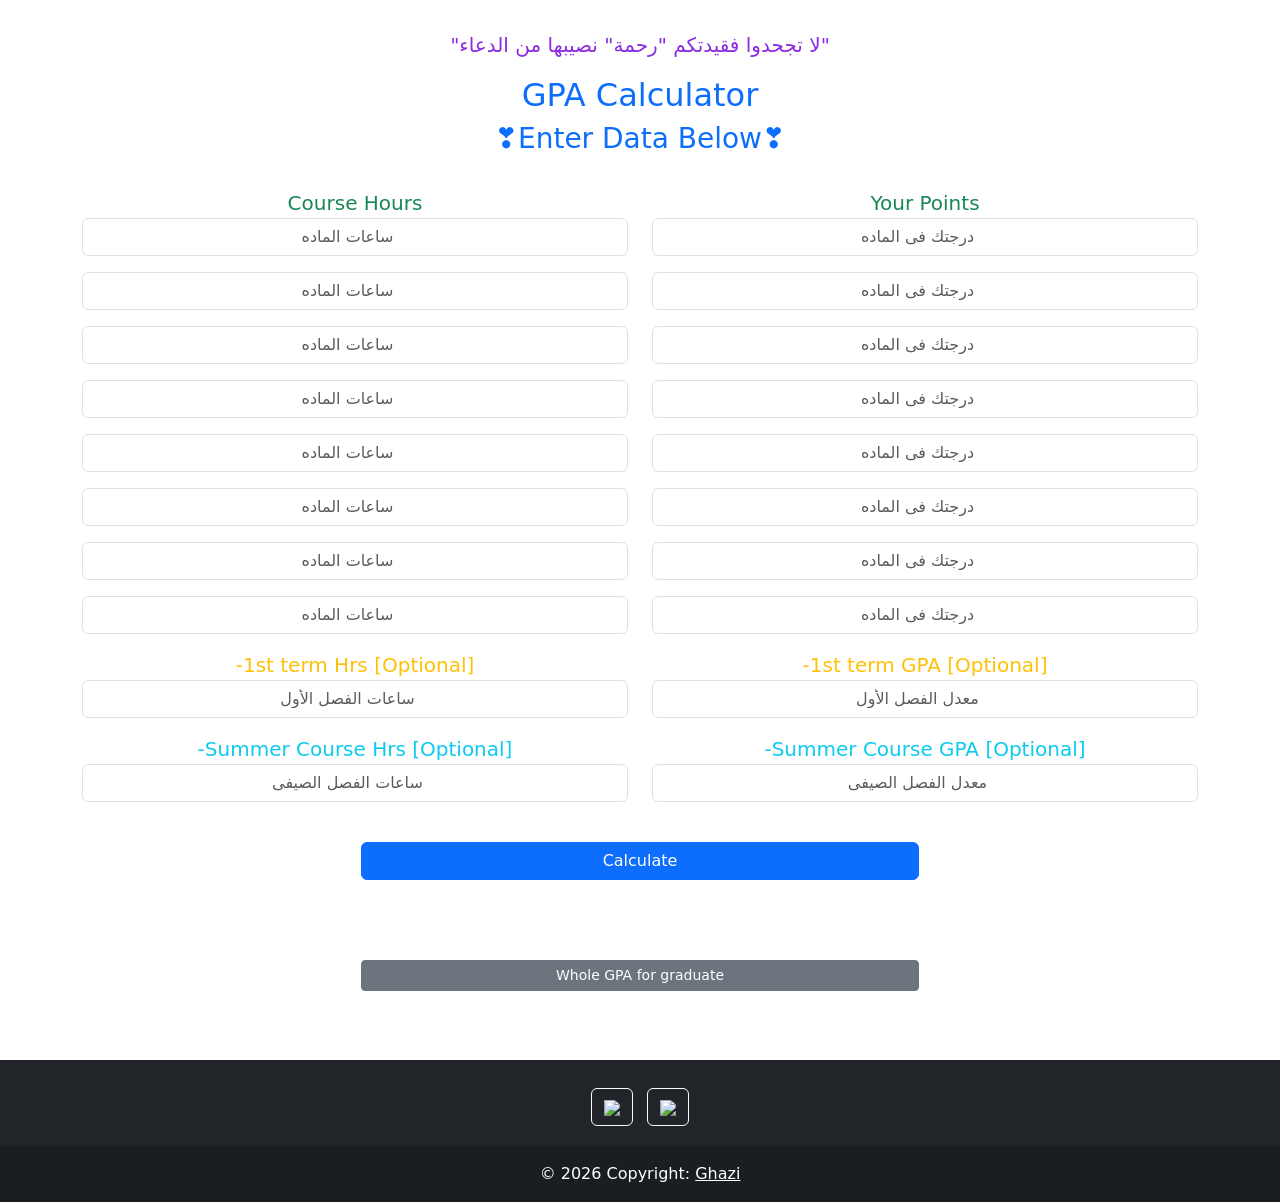
==== index.html @ bf367fc4 "b" ====
<!DOCTYPE html>
<html lang="en">

<head>
    <meta name="viewport" content="width=device-width,initial-scale=1,maximum-scale=1,user-scalable=no">
    <meta http-equiv="X-UA-Compatible" content="IE=edge,chrome=1">
    <meta name="HandheldFriendly" content="true">
    <meta charset="UTF-8">
    <meta http-equiv="X-UA-Compatible" content="IE=edge">
    <meta name="viewport" content="width=device-width, initial-scale=1.0">
    <title>GPA Calculator</title>
    <link href="https://cdn.jsdelivr.net/npm/bootstrap@5.0.2/dist/css/bootstrap.min.css" rel="stylesheet" integrity="sha384-EVSTQN3/azprG1Anm3QDgpJLIm9Nao0Yz1ztcQTwFspd3yD65VohhpuuCOmLASjC" crossorigin="anonymous">
    <script src="https://cdn.jsdelivr.net/npm/bootstrap@5.0.2/dist/js/bootstrap.bundle.min.js" integrity="sha384-MrcW6ZMFYlzcLA8Nl+NtUVF0sA7MsXsP1UyJoMp4YLEuNSfAP+JcXn/tWtIaxVXM" crossorigin="anonymous"></script>

    <script src="//cdn.jsdelivr.net/npm/sweetalert2@11"></script>
<script src="./Scripts/singleYear.js"></script>
 

</head>

<body oncontextmenu="return false;">
    <div style="background-image: url('https://mdbootstrap.com/img/Photos/Others/images/76.jpg');
background-size: cover;
height: 1060px">
        <header class="text-center mb-3 fs-5" style="padding-top:30px;color: blueviolet;">"لا تجحدوا فقيدتكم "رحمة" نصيبها من الدعاء"</header>
        <div>
            <div class="text-center">
                <h2 class="text-primary">GPA Calculator</h2>
                <h3 class="text-primary">❣️Enter Data Below❣️</h3>
                <br>
                <datalist id="Coursesss">

                    <option label="الترم الأول">مقررات المستوى الأول</option>
                    <option value="6" >اساسيات التمريض (١)</option>
                    <option value="3">التشريح (١)</option>
                    <option value="2">الفسيولوجى (١)</option>
                    <option value="3">تغذية وكيمياء حيوية</option>
                    <option value="2">علم اجتماع</option>
                    <option value="2">حقوق الإنسان والمواطنه</option>
                    <option value="2">لغة إنجليزية</option>

                    <option  label="الترم الثانى">مقررات المستوى الأول</option>
                    <option value="7">اساسيات التمريض (٢)</option>
                    <option value="2">التشريح (٢)</option>
                    <option value="2">الفسيولوجى (٢)</option>
                    <option value="2">بكتريولوجى</option>
                    <option value="2">طفيليات</option>

                    <option  label="الترم الأول">مقررات المستوى الثانى</option>
                    <option value="7">تمريض باطنى جراحى (١)</option>
                    <option value="4">التقييم الصحى</option>
                    <option value="3">باثو فسيولوجى</option>
                    <option value="2">عقاقير</option>
                    <option value="2">علم نفس</option>

                    <option  label="الترم الثانى">مقررات المستوى الثانى</option>
                    <option value="7">تمريض باطنى جراحى (٢)</option>
                    <option value="2">المعلوماتية فى التمريض</option>
                    <option value="2">ادوية تطبيقية</option>
                    <option value="2">استراتيجية التعليم والتثقيف الصحى</option>
                    <option value="2">التواصل والعلاقات الإنسانية</option>
                    <option value="2">النواحى القانونية والأخلاقية فى التمريض</option>

                    <option>مقررات المستوى الثالث</option>
                    <option value="7">تمريض الطوارئ</option>
                    <option value="7">تمريض الأطفال</option>
                    <option value="7">تمريض صحة المرأة والتوليد</option>
                    <option value="2">النمو والتطور فى المراحل</option>
                    <option value="2">تغذية تطبيقية</option>
                    <option value="2">البحث فى التمريض</option>
                    <option value="2">مبادئ الإحصاء</option>
                    <option value="3">وبائيات</option>

                    <option >مقررات المستوى الرابع</option>
                    <option value="7">تمريض صحة المجتمع</option>
                    <option value="7">تمريض الصحة النفسية والعقلية</option>
                    <option value="4">إدارة تمريض</option>
                    <option value="2">مهارات تطوير العاملين</option>
                    <option value="2">الممارسة القائمة على الدليل</option>
                    <option value="7">تمريض حالات حرجة</option>
                    <option value="2">مشروع التخرج</option>

                    <option >مقررات اختياريه للكليه</option>
                    <option value="2">مبادئ التأهيل</option>
                    <option value="2">علم الوراثة</option>
                    <option value="2">تخطيط وتنسيق المستشفيات</option>
                    <option value="2">نمط الحياة الصحى والأمراض المزمنة</option>
                    <option value="2">ضغوط نفسية</option>
                    
                    <option >مقررات اختياريه للجامعة</option>
                    <option value="2">مهارات التواصل</option>
                    <option value="2">حاسب آلى</option>
                    <option value="2">نشأة العلوم الطبية</option>
                    <option value="2">ثقافة رياضية</option>
                    <option value="2">دراسة جدوى</option>
                    <option value="2">اخلاقيات ومهارات البحث العلمى</option>
                    <option value="2">لغة عربية</option>
                  </datalist>

                <datalist id="hourssss">
                    <option value="20" label="ساعات المستوى الثانى الترم الأول"></option>
                </datalist>
                <div class="container">
                    <div class="row">
                        <div class="col">
                            <label class="text-success text-center text-md-start lh-base fs-5">Course Hours</label>
                            <input list="Coursesss" class="form-control mb-3 text-center" autocomplete='off' id="course1" placeholder="ساعات الماده" type="number" min="1" max="20" oninput="(!validity.rangeOverflow||(value=20)) && (!validity.rangeUnderflow||(value=1)) &&
                            (!validity.stepMismatch||(value=parseInt(this.value)));">

                            <input list="Coursesss" class="form-control mb-3 text-center" autocomplete='off' id="course2" placeholder="ساعات الماده" type="number" min="1" max="20" oninput="(!validity.rangeOverflow||(value=20)) && (!validity.rangeUnderflow||(value=1)) &&
                            (!validity.stepMismatch||(value=parseInt(this.value)));">
                            <input list="Coursesss" class="form-control mb-3 text-center" autocomplete='off' id="course3" placeholder="ساعات الماده" type="number" min="1" max="20" oninput="(!validity.rangeOverflow||(value=20)) && (!validity.rangeUnderflow||(value=1)) &&
                            (!validity.stepMismatch||(value=parseInt(this.value)));">
                            <input list="Coursesss" class="form-control mb-3 text-center" autocomplete='off' id="course4" placeholder="ساعات الماده" type="number" min="1" max="20" oninput="(!validity.rangeOverflow||(value=20)) && (!validity.rangeUnderflow||(value=1)) &&
                            (!validity.stepMismatch||(value=parseInt(this.value)));">
                            <input list="Coursesss" class="form-control mb-3 text-center" autocomplete='off' id="course5" placeholder="ساعات الماده" type="number" min="1" max="20" oninput="(!validity.rangeOverflow||(value=20)) && (!validity.rangeUnderflow||(value=1)) &&
                            (!validity.stepMismatch||(value=parseInt(this.value)));">
                            <input list="Coursesss" class="form-control mb-3 text-center" autocomplete='off' id="course6" placeholder="ساعات الماده" type="number" min="1" max="20" oninput="(!validity.rangeOverflow||(value=20)) && (!validity.rangeUnderflow||(value=1)) &&
                            (!validity.stepMismatch||(value=parseInt(this.value)));">
                            <input list="Coursesss" class="form-control mb-3 text-center" autocomplete='off' id="course7" placeholder="ساعات الماده" type="number" min="1" max="20" oninput="(!validity.rangeOverflow||(value=20)) && (!validity.rangeUnderflow||(value=1)) &&
                            (!validity.stepMismatch||(value=parseInt(this.value)));">
                            <input list="Coursesss" class="form-control mb-3 text-center" autocomplete='off' id="course8" placeholder="ساعات الماده" type="number" min="1" max="20" oninput="(!validity.rangeOverflow||(value=20)) && (!validity.rangeUnderflow||(value=1)) &&
                            (!validity.stepMismatch||(value=parseInt(this.value)));">

                        </div>
                        <div class="col">
                            <label class="text-success text-center text-md-start lh-base fs-5">Your Points</label>
                            <input class="form-control mb-3 text-center" autocomplete='off' id="Points1" placeholder="درجتك فى الماده" type="number" min="1" max="100" oninput="(!validity.rangeOverflow||(value=100)) && (!validity.rangeUnderflow||(value=1)) &&
                            (!validity.stepMismatch||(value=parseInt(this.value)));">
                            <input class="form-control mb-3 text-center" autocomplete='off' id="Points2" placeholder="درجتك فى الماده" type="number" min="1" max="100" oninput="(!validity.rangeOverflow||(value=100)) && (!validity.rangeUnderflow||(value=1)) &&
                            (!validity.stepMismatch||(value=parseInt(this.value)));">
                            <input class="form-control mb-3 text-center" autocomplete='off' id="Points3" placeholder="درجتك فى الماده" type="number" min="1" max="100" oninput="(!validity.rangeOverflow||(value=100)) && (!validity.rangeUnderflow||(value=1)) &&
                            (!validity.stepMismatch||(value=parseInt(this.value)));">
                            <input class="form-control mb-3 text-center" autocomplete='off' id="Points4" placeholder="درجتك فى الماده" type="number" min="1" max="100" oninput="(!validity.rangeOverflow||(value=100)) && (!validity.rangeUnderflow||(value=1)) &&
                            (!validity.stepMismatch||(value=parseInt(this.value)));">
                            <input class="form-control mb-3 text-center" autocomplete='off' id="Points5" placeholder="درجتك فى الماده" type="number" min="1" max="100" oninput="(!validity.rangeOverflow||(value=100)) && (!validity.rangeUnderflow||(value=1)) &&
                            (!validity.stepMismatch||(value=parseInt(this.value)));">
                            <input class="form-control mb-3 text-center" autocomplete='off' id="Points6" placeholder="درجتك فى الماده" type="number" min="1" max="100" oninput="(!validity.rangeOverflow||(value=100)) && (!validity.rangeUnderflow||(value=1)) &&
                            (!validity.stepMismatch||(value=parseInt(this.value)));">
                            <input class="form-control mb-3 text-center" autocomplete='off' id="Points7" placeholder="درجتك فى الماده" type="number" min="1" max="100" oninput="(!validity.rangeOverflow||(value=100)) && (!validity.rangeUnderflow||(value=1)) &&
                            (!validity.stepMismatch||(value=parseInt(this.value)));">
                            <input class="form-control mb-3 text-center" autocomplete='off' id="Points8" placeholder="درجتك فى الماده" type="number" min="1" max="100" oninput="(!validity.rangeOverflow||(value=100)) && (!validity.rangeUnderflow||(value=1)) &&
                            (!validity.stepMismatch||(value=parseInt(this.value)));">
                        </div>

                        <div class="container">
                            <div class="row">
                                <div class="col">
                                    <label class="text-warning text-center text-md-start 1h-base fs-5">-1st term Hrs [Optional]</label>

                                    <input list="hourssss" class="form-control mb-3 text-center" autocomplete='off' id="firstHours" placeholder="ساعات الفصل الأول" type="number" min="1" max="50" oninput="(!validity.rangeOverflow||(value=50)) && (!validity.rangeUnderflow||(value=1)) &&
    (!validity.stepMismatch||(value=parseInt(this.value)));">
                                    <label class="text-info text-center text-md-start lh-bas fs-5 ">-Summer Course Hrs [Optional]</label>

                                    <input class="form-control mb-3 text-center" autocomplete='off' id="summerHours" placeholder="ساعات الفصل الصيفى" type="number" min="1" max="50" oninput="(!validity.rangeOverflow||(value=50)) && (!validity.rangeUnderflow||(value=1)) &&
    (!validity.stepMismatch||(value=parseInt(this.value)));">
                                </div>

                                <div class="col">
                                    <label class="text-warning text-center text-md-start 1h-bas fs-5">-1st term GPA [Optional]</label>

                                    <input class="form-control mb-3 text-center" autocomplete='off' id="firstGpa" placeholder="معدل الفصل الأول" type="number" min="1" max="20" oninput="(!validity.rangeOverflow||(value=20)) && (!validity.rangeUnderflow||(value=1)) &&
(!validity.stepMismatch);">
                                    <label class="text-info text-center text-md-start lh-bas fs-5">-Summer Course GPA [Optional]</label>

                                    <input class="form-control mb-3 text-center" autocomplete='off' id="SummerGpa" placeholder="معدل الفصل الصيفى" type="number" min="1" max="20" oninput="(!validity.rangeOverflow||(value=20)) && (!validity.rangeUnderflow||(value=1)) &&
(!validity.stepMismatch);">
                                    <br>
                                </div>
                            </div>
                        </div>
                    </div>
                    <div class="d-grid gap-2 col-6 mx-auto">
                        <button type="submit" class="btn btn-primary" onclick="getVall();">Calculate</button>
                        <br>
                        <br>
                        <br>


                    </div>

                    <div class="d-grid gap-2 col-6 mx-auto">

                            <a href="./multipleYears.html" type="submit" class="btn btn-secondary btn-sm">Whole GPA for graduate</a>

                        <br>

                    </div>

                </div>



            </div>

        </div>

    </div>


    <footer class="bg-dark text-center text-white">
        <!-- Grid container -->
        <div class="container p-4 pb-0">
            <!-- Section: Social media -->
            <section class="mb-3">
                <!-- Facebook -->
                <a class="btn btn-outline-light btn-floating m-1" href="https://www.facebook.com/eslam.ghazi.7/" role="button"><i class="fab fa-facebook-f" ><img src="https://img.icons8.com/color/30/000000/facebook-circled--v1.png"/></i
                    
                        ></a>

                <!-- Google -->
                <a class="btn btn-outline-light btn-floating m-1" href="mailto:eslamghazi20002@gmail.com" role="button"><i class="fab fa-google"><img src="https://img.icons8.com/color-glass/30/000000/google-logo.png"/></i
                ></a>

            </section>
            <!-- Section: Social media -->
        </div>
        <!-- Grid container -->

        <!-- Copyright -->
        <div class="text-center p-3" style="background-color: rgba(0, 0, 0, 0.2);">
               ©
        <script>
          var CurrentYear = new Date().getFullYear();
          document.write(CurrentYear);
        </script>
        Copyright:
            <a class="text-white" href="https://www.facebook.com/eslam.ghazi.7/">Ghazi</a>
        </div>
        <!-- Copyright -->

    </footer>
</body>

</html>
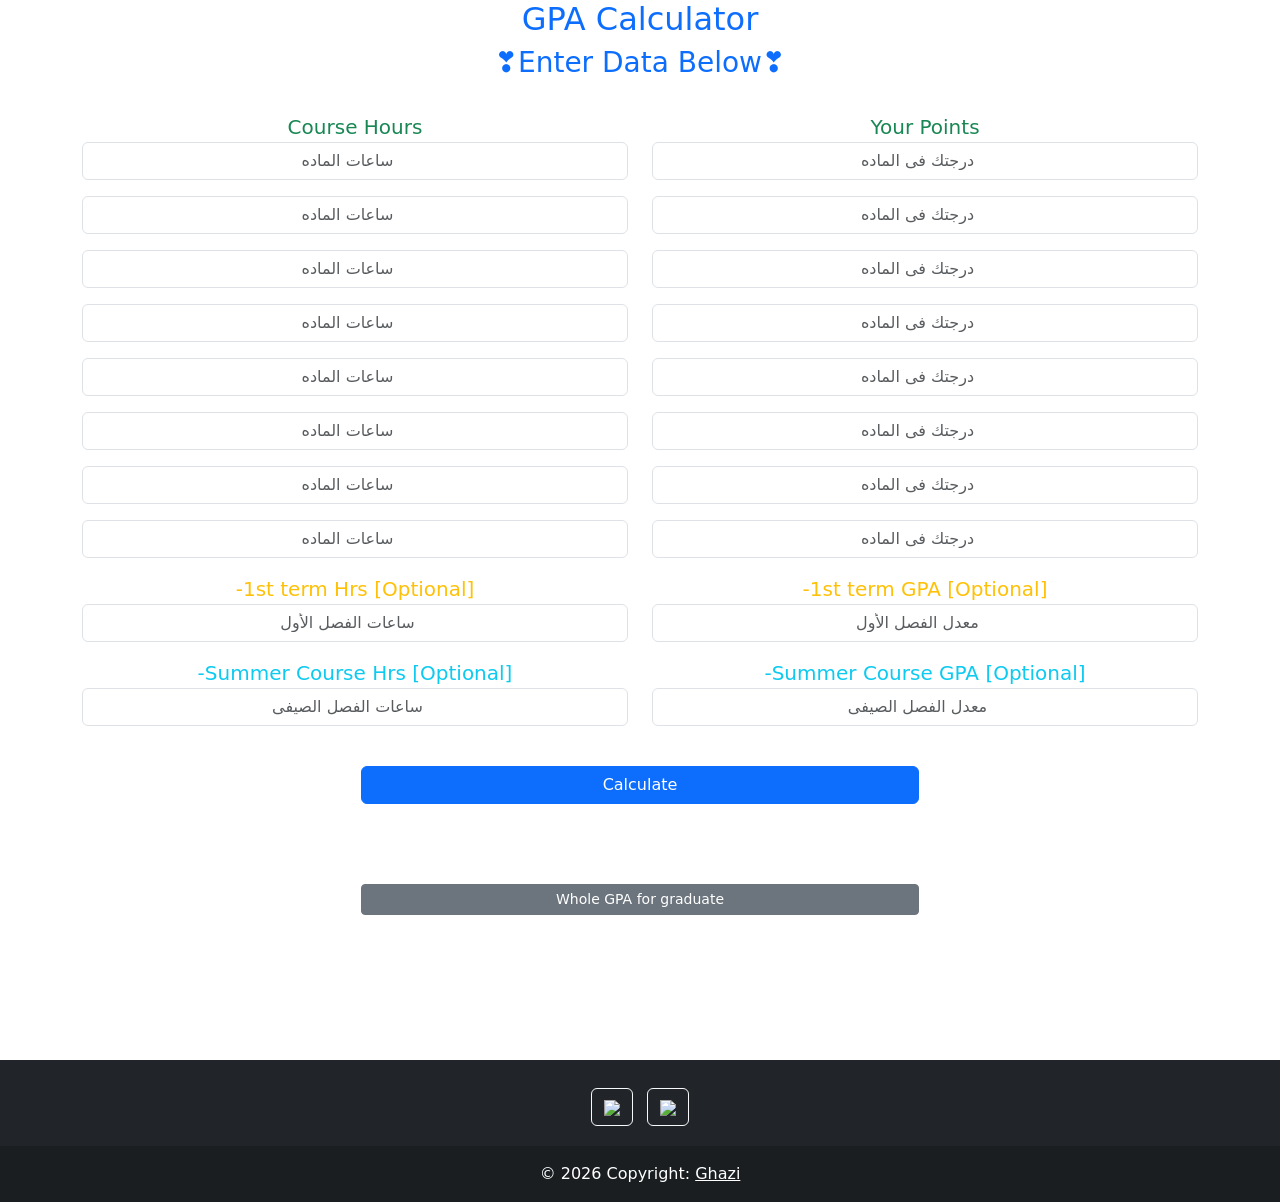
==== commit 4080fa01: "c" ====
--- a/index.html
+++ b/index.html
@@ -22,7 +22,6 @@
     <div style="background-image: url('https://mdbootstrap.com/img/Photos/Others/images/76.jpg');
 background-size: cover;
 height: 1060px">
-        <header class="text-center mb-3 fs-5" style="padding-top:30px;color: blueviolet;">"لا تجحدوا فقيدتكم "رحمة" نصيبها من الدعاء"</header>
         <div>
             <div class="text-center">
                 <h2 class="text-primary">GPA Calculator</h2>
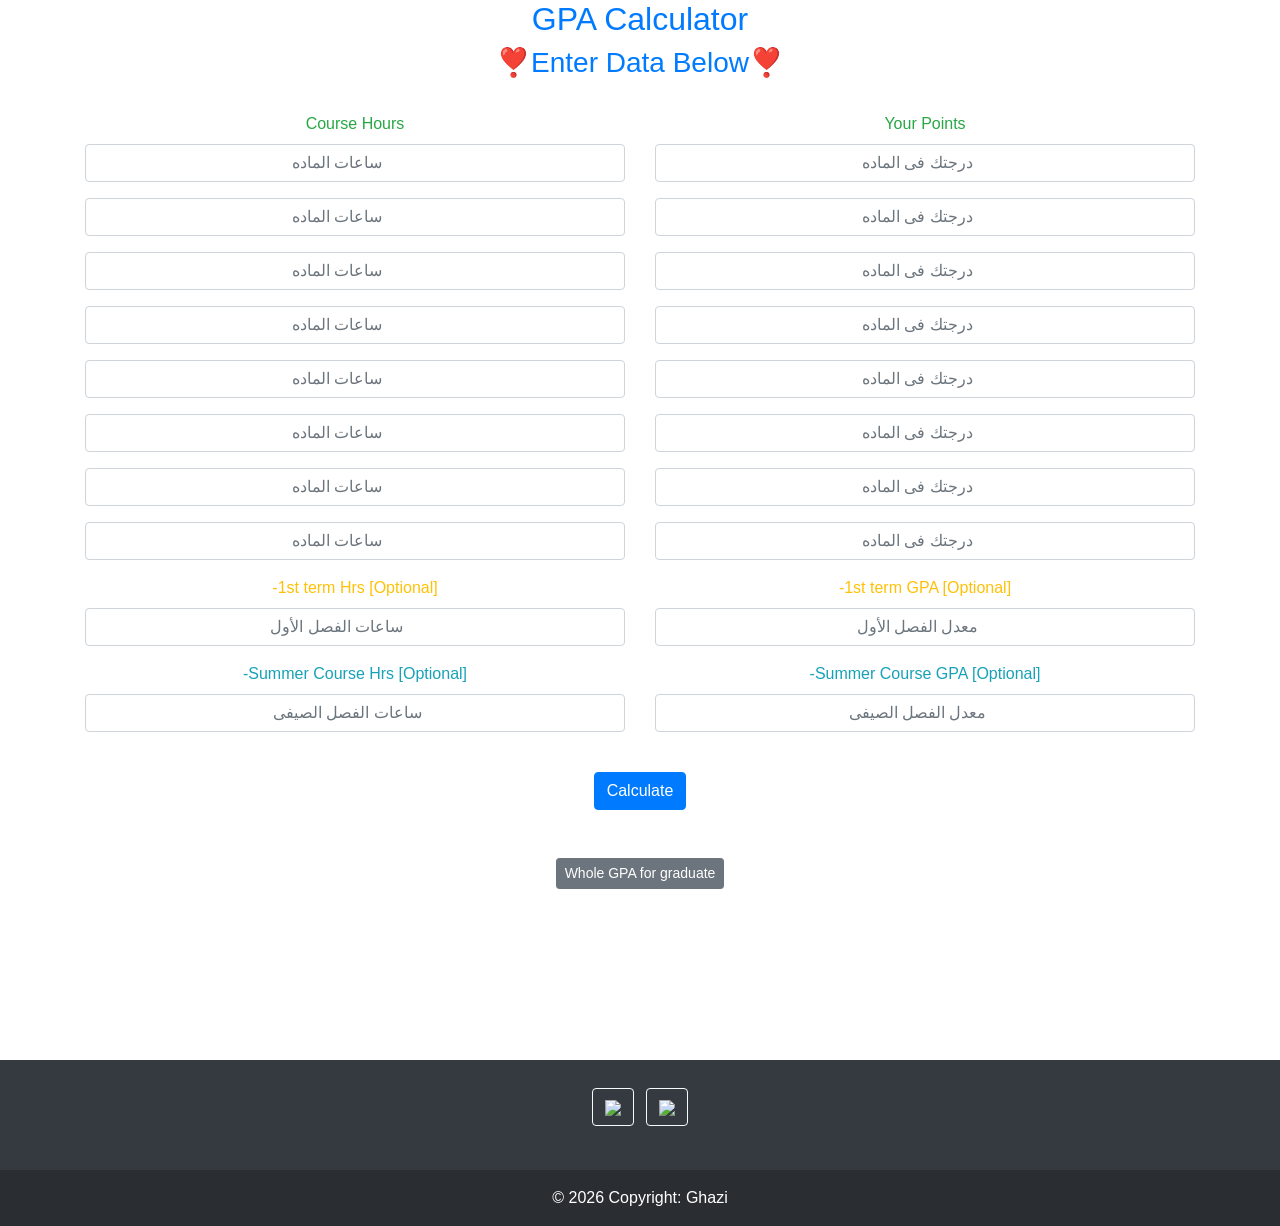
==== commit 65248b9b: ".." ====
--- a/index.html
+++ b/index.html
@@ -9,10 +9,11 @@
     <meta http-equiv="X-UA-Compatible" content="IE=edge">
     <meta name="viewport" content="width=device-width, initial-scale=1.0">
     <title>GPA Calculator</title>
-    <link href="https://cdn.jsdelivr.net/npm/bootstrap@5.0.2/dist/css/bootstrap.min.css" rel="stylesheet" integrity="sha384-EVSTQN3/azprG1Anm3QDgpJLIm9Nao0Yz1ztcQTwFspd3yD65VohhpuuCOmLASjC" crossorigin="anonymous">
-    <script src="https://cdn.jsdelivr.net/npm/bootstrap@5.0.2/dist/js/bootstrap.bundle.min.js" integrity="sha384-MrcW6ZMFYlzcLA8Nl+NtUVF0sA7MsXsP1UyJoMp4YLEuNSfAP+JcXn/tWtIaxVXM" crossorigin="anonymous"></script>
-
-    <script src="//cdn.jsdelivr.net/npm/sweetalert2@11"></script>
+    <link href="https://cdnjs.cloudflare.com/ajax/libs/bootstrap/4.6.2/css/bootstrap.min.css"  rel="stylesheet" crossorigin="anonymous">
+    <script src="https://cdnjs.cloudflare.com/ajax/libs/bootstrap/4.6.2/js/bootstrap.min.js"  crossorigin="anonymous"></script>
+    
+
+    <script src="https://cdnjs.cloudflare.com/ajax/libs/sweetalert2/11.7.12/sweetalert2.all.js" crossorigin="anonymous"></script>
 <script src="./Scripts/singleYear.js"></script>
  
 
@@ -22,6 +23,7 @@
     <div style="background-image: url('https://mdbootstrap.com/img/Photos/Others/images/76.jpg');
 background-size: cover;
 height: 1060px">
+        <!-- <header class="text-center mb-3 fs-5" style="padding-top:30px;color: blueviolet;">"لا تجحدوا فقيدتكم "رحمة" نصيبها من الدعاء"</header> -->
         <div>
             <div class="text-center">
                 <h2 class="text-primary">GPA Calculator</h2>
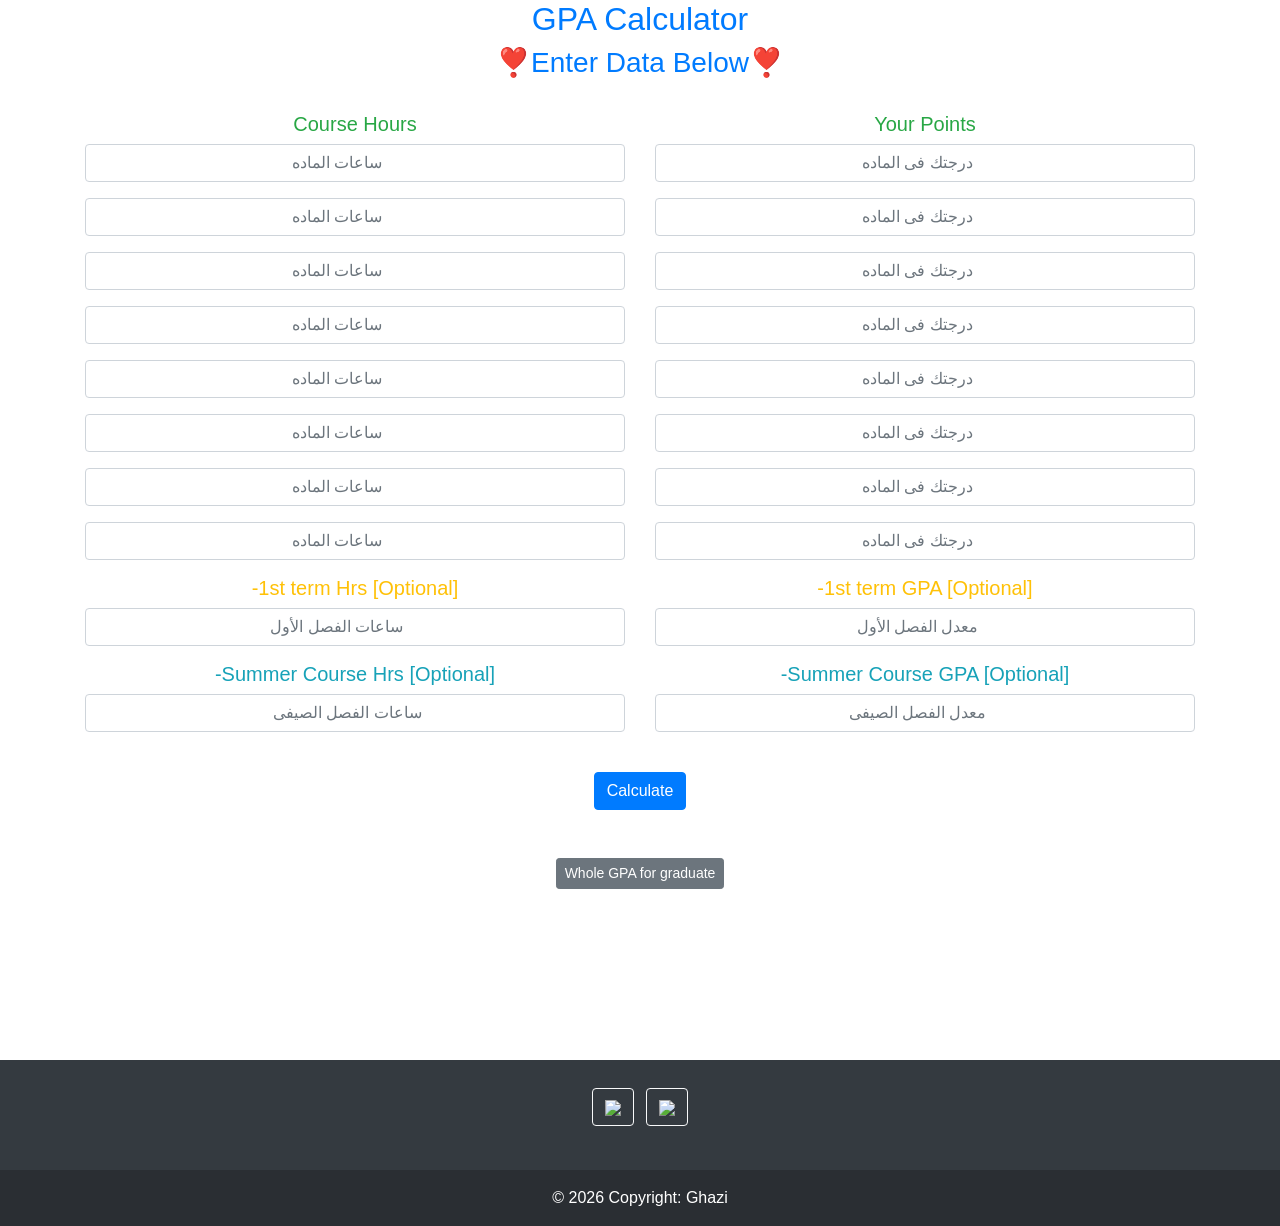
==== commit 2818e24c: ".." ====
--- a/index.html
+++ b/index.html
@@ -11,7 +11,6 @@
     <title>GPA Calculator</title>
     <link href="https://cdnjs.cloudflare.com/ajax/libs/bootstrap/4.6.2/css/bootstrap.min.css"  rel="stylesheet" crossorigin="anonymous">
     <script src="https://cdnjs.cloudflare.com/ajax/libs/bootstrap/4.6.2/js/bootstrap.min.js"  crossorigin="anonymous"></script>
-    
 
     <script src="https://cdnjs.cloudflare.com/ajax/libs/sweetalert2/11.7.12/sweetalert2.all.js" crossorigin="anonymous"></script>
 <script src="./Scripts/singleYear.js"></script>
@@ -19,7 +18,7 @@
 
 </head>
 
-<body oncontextmenu="return false;">
+<body >
     <div style="background-image: url('https://mdbootstrap.com/img/Photos/Others/images/76.jpg');
 background-size: cover;
 height: 1060px">
@@ -104,7 +103,7 @@
                 <div class="container">
                     <div class="row">
                         <div class="col">
-                            <label class="text-success text-center text-md-start lh-base fs-5">Course Hours</label>
+                            <label class="text-success text-center text-md-start lh-base fs-5 h5">Course Hours</label>
                             <input list="Coursesss" class="form-control mb-3 text-center" autocomplete='off' id="course1" placeholder="ساعات الماده" type="number" min="1" max="20" oninput="(!validity.rangeOverflow||(value=20)) && (!validity.rangeUnderflow||(value=1)) &&
                             (!validity.stepMismatch||(value=parseInt(this.value)));">
 
@@ -125,7 +124,7 @@
 
                         </div>
                         <div class="col">
-                            <label class="text-success text-center text-md-start lh-base fs-5">Your Points</label>
+                            <label class="text-success text-center text-md-start lh-base fs-5 h5">Your Points</label>
                             <input class="form-control mb-3 text-center" autocomplete='off' id="Points1" placeholder="درجتك فى الماده" type="number" min="1" max="100" oninput="(!validity.rangeOverflow||(value=100)) && (!validity.rangeUnderflow||(value=1)) &&
                             (!validity.stepMismatch||(value=parseInt(this.value)));">
                             <input class="form-control mb-3 text-center" autocomplete='off' id="Points2" placeholder="درجتك فى الماده" type="number" min="1" max="100" oninput="(!validity.rangeOverflow||(value=100)) && (!validity.rangeUnderflow||(value=1)) &&
@@ -147,22 +146,22 @@
                         <div class="container">
                             <div class="row">
                                 <div class="col">
-                                    <label class="text-warning text-center text-md-start 1h-base fs-5">-1st term Hrs [Optional]</label>
+                                    <label class="text-warning text-center text-md-start lh-base fs-5 h5">-1st term Hrs [Optional]</label>
 
                                     <input list="hourssss" class="form-control mb-3 text-center" autocomplete='off' id="firstHours" placeholder="ساعات الفصل الأول" type="number" min="1" max="50" oninput="(!validity.rangeOverflow||(value=50)) && (!validity.rangeUnderflow||(value=1)) &&
     (!validity.stepMismatch||(value=parseInt(this.value)));">
-                                    <label class="text-info text-center text-md-start lh-bas fs-5 ">-Summer Course Hrs [Optional]</label>
+                                    <label class="text-info text-center text-md-start lh-base fs-5 h5 ">-Summer Course Hrs [Optional]</label>
 
                                     <input class="form-control mb-3 text-center" autocomplete='off' id="summerHours" placeholder="ساعات الفصل الصيفى" type="number" min="1" max="50" oninput="(!validity.rangeOverflow||(value=50)) && (!validity.rangeUnderflow||(value=1)) &&
     (!validity.stepMismatch||(value=parseInt(this.value)));">
                                 </div>
 
                                 <div class="col">
-                                    <label class="text-warning text-center text-md-start 1h-bas fs-5">-1st term GPA [Optional]</label>
+                                    <label class="text-warning text-center text-md-start lh-base fs-5 h5">-1st term GPA [Optional]</label>
 
                                     <input class="form-control mb-3 text-center" autocomplete='off' id="firstGpa" placeholder="معدل الفصل الأول" type="number" min="1" max="20" oninput="(!validity.rangeOverflow||(value=20)) && (!validity.rangeUnderflow||(value=1)) &&
 (!validity.stepMismatch);">
-                                    <label class="text-info text-center text-md-start lh-bas fs-5">-Summer Course GPA [Optional]</label>
+                                    <label class="text-info text-center text-md-start lh-base fs-5 h5">-Summer Course GPA [Optional]</label>
 
                                     <input class="form-control mb-3 text-center" autocomplete='off' id="SummerGpa" placeholder="معدل الفصل الصيفى" type="number" min="1" max="20" oninput="(!validity.rangeOverflow||(value=20)) && (!validity.rangeUnderflow||(value=1)) &&
 (!validity.stepMismatch);">
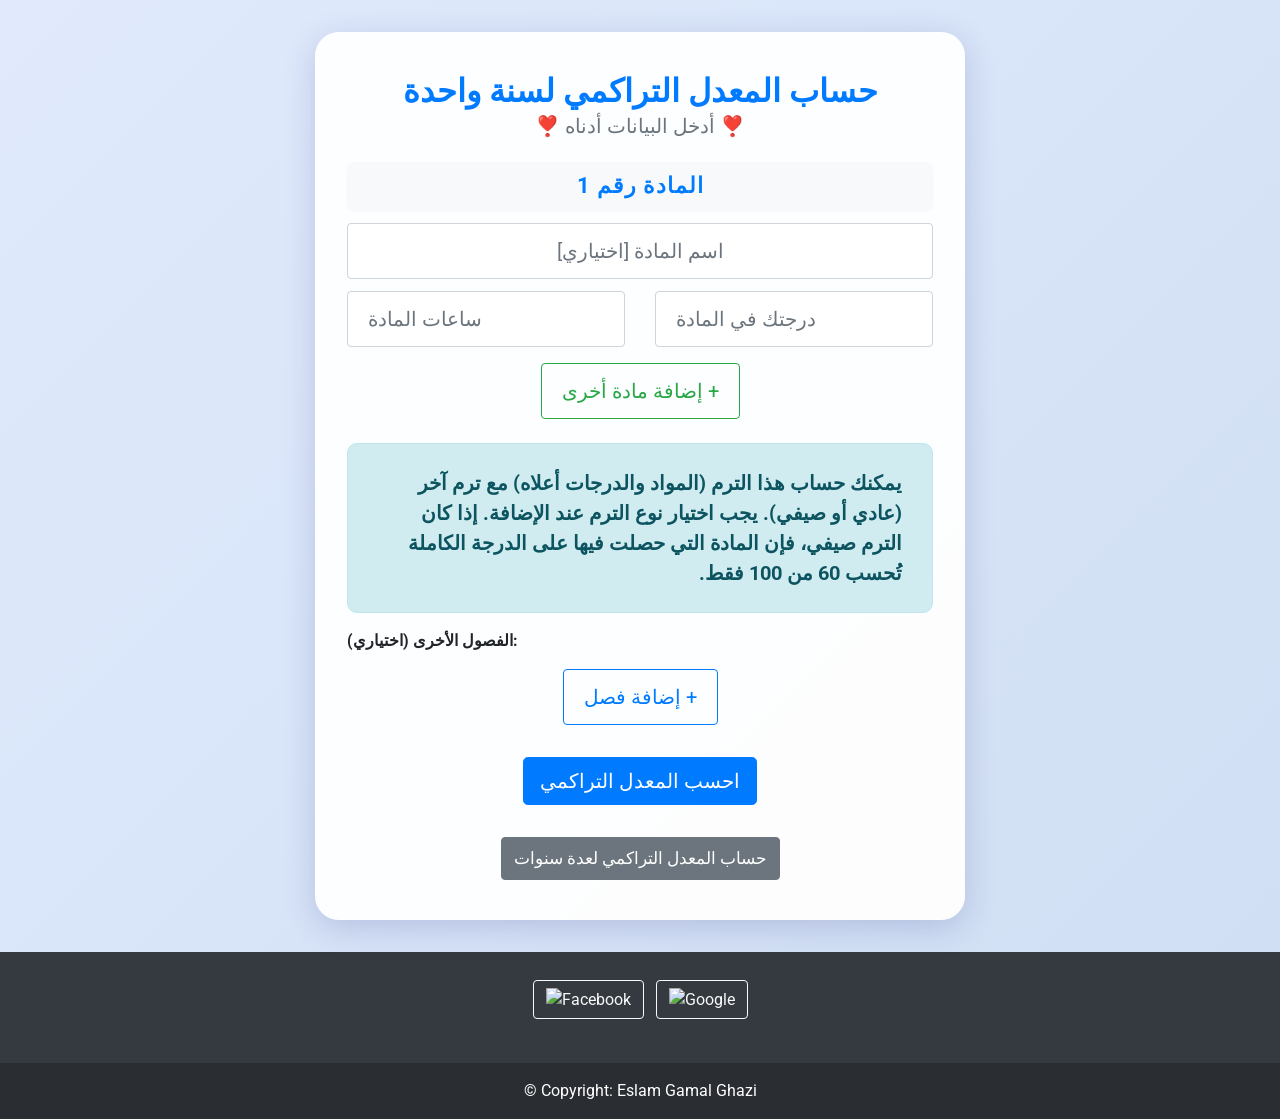
==== commit 4a801d60: "..." ====
--- a/index.html
+++ b/index.html
@@ -10,226 +10,135 @@
     <meta name="viewport" content="width=device-width, initial-scale=1.0">
     <title>GPA Calculator</title>
     <link href="https://cdnjs.cloudflare.com/ajax/libs/bootstrap/4.6.2/css/bootstrap.min.css"  rel="stylesheet" crossorigin="anonymous">
+    <link href="https://fonts.googleapis.com/css2?family=Roboto:wght@400;700&display=swap" rel="stylesheet">
+    <link href="style.css" rel="stylesheet">
+    <script src="https://code.jquery.com/jquery-3.6.0.min.js" crossorigin="anonymous"></script>
     <script src="https://cdnjs.cloudflare.com/ajax/libs/bootstrap/4.6.2/js/bootstrap.min.js"  crossorigin="anonymous"></script>
-
     <script src="https://cdnjs.cloudflare.com/ajax/libs/sweetalert2/11.7.12/sweetalert2.all.js" crossorigin="anonymous"></script>
-<script src="./Scripts/singleYear.js"></script>
- 
-
+    <script src="./Scripts/singleYear.js"></script>
 </head>
 
 <body >
-    <div style="background-image: url('https://mdbootstrap.com/img/Photos/Others/images/76.jpg');
-background-size: cover;
-height: 1060px">
-        <!-- <header class="text-center mb-3 fs-5" style="padding-top:30px;color: blueviolet;">"لا تجحدوا فقيدتكم "رحمة" نصيبها من الدعاء"</header> -->
-        <div>
-            <div class="text-center">
-                <h2 class="text-primary">GPA Calculator</h2>
-                <h3 class="text-primary">❣️Enter Data Below❣️</h3>
-                <br>
-                <datalist id="Coursesss">
-
-                    <option label="الترم الأول">مقررات المستوى الأول</option>
-                    <option value="6" >اساسيات التمريض (١)</option>
-                    <option value="3">التشريح (١)</option>
-                    <option value="2">الفسيولوجى (١)</option>
-                    <option value="3">تغذية وكيمياء حيوية</option>
-                    <option value="2">علم اجتماع</option>
-                    <option value="2">حقوق الإنسان والمواطنه</option>
-                    <option value="2">لغة إنجليزية</option>
-
-                    <option  label="الترم الثانى">مقررات المستوى الأول</option>
-                    <option value="7">اساسيات التمريض (٢)</option>
-                    <option value="2">التشريح (٢)</option>
-                    <option value="2">الفسيولوجى (٢)</option>
-                    <option value="2">بكتريولوجى</option>
-                    <option value="2">طفيليات</option>
-
-                    <option  label="الترم الأول">مقررات المستوى الثانى</option>
-                    <option value="7">تمريض باطنى جراحى (١)</option>
-                    <option value="4">التقييم الصحى</option>
-                    <option value="3">باثو فسيولوجى</option>
-                    <option value="2">عقاقير</option>
-                    <option value="2">علم نفس</option>
-
-                    <option  label="الترم الثانى">مقررات المستوى الثانى</option>
-                    <option value="7">تمريض باطنى جراحى (٢)</option>
-                    <option value="2">المعلوماتية فى التمريض</option>
-                    <option value="2">ادوية تطبيقية</option>
-                    <option value="2">استراتيجية التعليم والتثقيف الصحى</option>
-                    <option value="2">التواصل والعلاقات الإنسانية</option>
-                    <option value="2">النواحى القانونية والأخلاقية فى التمريض</option>
-
-                    <option>مقررات المستوى الثالث</option>
-                    <option value="7">تمريض الطوارئ</option>
-                    <option value="7">تمريض الأطفال</option>
-                    <option value="7">تمريض صحة المرأة والتوليد</option>
-                    <option value="2">النمو والتطور فى المراحل</option>
-                    <option value="2">تغذية تطبيقية</option>
-                    <option value="2">البحث فى التمريض</option>
-                    <option value="2">مبادئ الإحصاء</option>
-                    <option value="3">وبائيات</option>
-
-                    <option >مقررات المستوى الرابع</option>
-                    <option value="7">تمريض صحة المجتمع</option>
-                    <option value="7">تمريض الصحة النفسية والعقلية</option>
-                    <option value="4">إدارة تمريض</option>
-                    <option value="2">مهارات تطوير العاملين</option>
-                    <option value="2">الممارسة القائمة على الدليل</option>
-                    <option value="7">تمريض حالات حرجة</option>
-                    <option value="2">مشروع التخرج</option>
-
-                    <option >مقررات اختياريه للكليه</option>
-                    <option value="2">مبادئ التأهيل</option>
-                    <option value="2">علم الوراثة</option>
-                    <option value="2">تخطيط وتنسيق المستشفيات</option>
-                    <option value="2">نمط الحياة الصحى والأمراض المزمنة</option>
-                    <option value="2">ضغوط نفسية</option>
-                    
-                    <option >مقررات اختياريه للجامعة</option>
-                    <option value="2">مهارات التواصل</option>
-                    <option value="2">حاسب آلى</option>
-                    <option value="2">نشأة العلوم الطبية</option>
-                    <option value="2">ثقافة رياضية</option>
-                    <option value="2">دراسة جدوى</option>
-                    <option value="2">اخلاقيات ومهارات البحث العلمى</option>
-                    <option value="2">لغة عربية</option>
-                  </datalist>
-
-                <datalist id="hourssss">
-                    <option value="20" label="ساعات المستوى الثانى الترم الأول"></option>
-                </datalist>
-                <div class="container">
-                    <div class="row">
-                        <div class="col">
-                            <label class="text-success text-center text-md-start lh-base fs-5 h5">Course Hours</label>
-                            <input list="Coursesss" class="form-control mb-3 text-center" autocomplete='off' id="course1" placeholder="ساعات الماده" type="number" min="1" max="20" oninput="(!validity.rangeOverflow||(value=20)) && (!validity.rangeUnderflow||(value=1)) &&
-                            (!validity.stepMismatch||(value=parseInt(this.value)));">
-
-                            <input list="Coursesss" class="form-control mb-3 text-center" autocomplete='off' id="course2" placeholder="ساعات الماده" type="number" min="1" max="20" oninput="(!validity.rangeOverflow||(value=20)) && (!validity.rangeUnderflow||(value=1)) &&
-                            (!validity.stepMismatch||(value=parseInt(this.value)));">
-                            <input list="Coursesss" class="form-control mb-3 text-center" autocomplete='off' id="course3" placeholder="ساعات الماده" type="number" min="1" max="20" oninput="(!validity.rangeOverflow||(value=20)) && (!validity.rangeUnderflow||(value=1)) &&
-                            (!validity.stepMismatch||(value=parseInt(this.value)));">
-                            <input list="Coursesss" class="form-control mb-3 text-center" autocomplete='off' id="course4" placeholder="ساعات الماده" type="number" min="1" max="20" oninput="(!validity.rangeOverflow||(value=20)) && (!validity.rangeUnderflow||(value=1)) &&
-                            (!validity.stepMismatch||(value=parseInt(this.value)));">
-                            <input list="Coursesss" class="form-control mb-3 text-center" autocomplete='off' id="course5" placeholder="ساعات الماده" type="number" min="1" max="20" oninput="(!validity.rangeOverflow||(value=20)) && (!validity.rangeUnderflow||(value=1)) &&
-                            (!validity.stepMismatch||(value=parseInt(this.value)));">
-                            <input list="Coursesss" class="form-control mb-3 text-center" autocomplete='off' id="course6" placeholder="ساعات الماده" type="number" min="1" max="20" oninput="(!validity.rangeOverflow||(value=20)) && (!validity.rangeUnderflow||(value=1)) &&
-                            (!validity.stepMismatch||(value=parseInt(this.value)));">
-                            <input list="Coursesss" class="form-control mb-3 text-center" autocomplete='off' id="course7" placeholder="ساعات الماده" type="number" min="1" max="20" oninput="(!validity.rangeOverflow||(value=20)) && (!validity.rangeUnderflow||(value=1)) &&
-                            (!validity.stepMismatch||(value=parseInt(this.value)));">
-                            <input list="Coursesss" class="form-control mb-3 text-center" autocomplete='off' id="course8" placeholder="ساعات الماده" type="number" min="1" max="20" oninput="(!validity.rangeOverflow||(value=20)) && (!validity.rangeUnderflow||(value=1)) &&
-                            (!validity.stepMismatch||(value=parseInt(this.value)));">
-
+    <div class="main-bg">
+        <div class="gpa-card">
+            <div class="text-center mb-4">
+                <h2 class="text-primary mb-1">حساب المعدل التراكمي لسنة واحدة</h2>
+                <h5 class="text-secondary mb-3">❣️ أدخل البيانات أدناه ❣️</h5>
+            </div>
+            <form onsubmit="getVall(); return false;">
+                <div id="subjects-container">
+                    <div class="row subject-row mb-2">
+                        <div class="col-12 mb-1">
+                            <label class="subject-label d-block text-center py-2 mb-2">المادة رقم 1</label>
                         </div>
-                        <div class="col">
-                            <label class="text-success text-center text-md-start lh-base fs-5 h5">Your Points</label>
-                            <input class="form-control mb-3 text-center" autocomplete='off' id="Points1" placeholder="درجتك فى الماده" type="number" min="1" max="100" oninput="(!validity.rangeOverflow||(value=100)) && (!validity.rangeUnderflow||(value=1)) &&
-                            (!validity.stepMismatch||(value=parseInt(this.value)));">
-                            <input class="form-control mb-3 text-center" autocomplete='off' id="Points2" placeholder="درجتك فى الماده" type="number" min="1" max="100" oninput="(!validity.rangeOverflow||(value=100)) && (!validity.rangeUnderflow||(value=1)) &&
-                            (!validity.stepMismatch||(value=parseInt(this.value)));">
-                            <input class="form-control mb-3 text-center" autocomplete='off' id="Points3" placeholder="درجتك فى الماده" type="number" min="1" max="100" oninput="(!validity.rangeOverflow||(value=100)) && (!validity.rangeUnderflow||(value=1)) &&
-                            (!validity.stepMismatch||(value=parseInt(this.value)));">
-                            <input class="form-control mb-3 text-center" autocomplete='off' id="Points4" placeholder="درجتك فى الماده" type="number" min="1" max="100" oninput="(!validity.rangeOverflow||(value=100)) && (!validity.rangeUnderflow||(value=1)) &&
-                            (!validity.stepMismatch||(value=parseInt(this.value)));">
-                            <input class="form-control mb-3 text-center" autocomplete='off' id="Points5" placeholder="درجتك فى الماده" type="number" min="1" max="100" oninput="(!validity.rangeOverflow||(value=100)) && (!validity.rangeUnderflow||(value=1)) &&
-                            (!validity.stepMismatch||(value=parseInt(this.value)));">
-                            <input class="form-control mb-3 text-center" autocomplete='off' id="Points6" placeholder="درجتك فى الماده" type="number" min="1" max="100" oninput="(!validity.rangeOverflow||(value=100)) && (!validity.rangeUnderflow||(value=1)) &&
-                            (!validity.stepMismatch||(value=parseInt(this.value)));">
-                            <input class="form-control mb-3 text-center" autocomplete='off' id="Points7" placeholder="درجتك فى الماده" type="number" min="1" max="100" oninput="(!validity.rangeOverflow||(value=100)) && (!validity.rangeUnderflow||(value=1)) &&
-                            (!validity.stepMismatch||(value=parseInt(this.value)));">
-                            <input class="form-control mb-3 text-center" autocomplete='off' id="Points8" placeholder="درجتك فى الماده" type="number" min="1" max="100" oninput="(!validity.rangeOverflow||(value=100)) && (!validity.rangeUnderflow||(value=1)) &&
-                            (!validity.stepMismatch||(value=parseInt(this.value)));">
+                        <div class="col-12 mb-1">
+                            <input class="form-control mb-2 text-center big-input" name="subjectName" placeholder="اسم المادة [اختياري]" type="text">
                         </div>
-
-                        <div class="container">
-                            <div class="row">
-                                <div class="col">
-                                    <label class="text-warning text-center text-md-start lh-base fs-5 h5">-1st term Hrs [Optional]</label>
-
-                                    <input list="hourssss" class="form-control mb-3 text-center" autocomplete='off' id="firstHours" placeholder="ساعات الفصل الأول" type="number" min="1" max="50" oninput="(!validity.rangeOverflow||(value=50)) && (!validity.rangeUnderflow||(value=1)) &&
-    (!validity.stepMismatch||(value=parseInt(this.value)));">
-                                    <label class="text-info text-center text-md-start lh-base fs-5 h5 ">-Summer Course Hrs [Optional]</label>
-
-                                    <input class="form-control mb-3 text-center" autocomplete='off' id="summerHours" placeholder="ساعات الفصل الصيفى" type="number" min="1" max="50" oninput="(!validity.rangeOverflow||(value=50)) && (!validity.rangeUnderflow||(value=1)) &&
-    (!validity.stepMismatch||(value=parseInt(this.value)));">
-                                </div>
-
-                                <div class="col">
-                                    <label class="text-warning text-center text-md-start lh-base fs-5 h5">-1st term GPA [Optional]</label>
-
-                                    <input class="form-control mb-3 text-center" autocomplete='off' id="firstGpa" placeholder="معدل الفصل الأول" type="number" min="1" max="20" oninput="(!validity.rangeOverflow||(value=20)) && (!validity.rangeUnderflow||(value=1)) &&
-(!validity.stepMismatch);">
-                                    <label class="text-info text-center text-md-start lh-base fs-5 h5">-Summer Course GPA [Optional]</label>
-
-                                    <input class="form-control mb-3 text-center" autocomplete='off' id="SummerGpa" placeholder="معدل الفصل الصيفى" type="number" min="1" max="20" oninput="(!validity.rangeOverflow||(value=20)) && (!validity.rangeUnderflow||(value=1)) &&
-(!validity.stepMismatch);">
-                                    <br>
-                                </div>
-                            </div>
+                        <div class="col-md-6">
+                            <input class="form-control mb-2 big-input" autocomplete='off' name="courseHours" placeholder="ساعات المادة" type="number" min="1" max="20">
+                        </div>
+                        <div class="col-md-6">
+                            <input class="form-control mb-2 big-input" autocomplete='off' name="courseScore" placeholder="درجتك في المادة" type="number" min="0" max="100">
                         </div>
                     </div>
-                    <div class="d-grid gap-2 col-6 mx-auto">
-                        <button type="submit" class="btn btn-primary" onclick="getVall();">Calculate</button>
-                        <br>
-                        <br>
-                        <br>
-
-
-                    </div>
-
-                    <div class="d-grid gap-2 col-6 mx-auto">
-
-                            <a href="./multipleYears.html" type="submit" class="btn btn-secondary btn-sm">Whole GPA for graduate</a>
-
-                        <br>
-
-                    </div>
-
+                </div>
+                <div class="text-center mb-3">
+                    <button type="button" id="add-subject-btn" class="btn btn-outline-success btn-md py-2 mb-2 big-input" style="font-size:1.1em;">إضافة مادة أخرى +</button>
                 </div>
 
+                <div class="alert alert-info text-right info-alert" style="font-size: 1.25em; direction: rtl; font-weight: bold; padding: 1.2em 1.5em;">
+                    يمكنك حساب هذا الترم (المواد والدرجات أعلاه) مع ترم آخر (عادي أو صيفي). يجب اختيار نوع الترم عند الإضافة. إذا كان الترم صيفي، فإن المادة التي حصلت فيها على الدرجة الكاملة تُحسب 60 من 100 فقط.
+                </div>
+                
+                <div class="mb-3">
+                    <label class="font-weight-bold">الفصول الأخرى (اختياري):</label>
+                    <div id="terms-container">
+                        <!-- Dynamic term rows will be added here -->
+                    </div>
+                    <div class="text-center mt-2">
+                        <button type="button" id="add-term-btn" class="btn btn-outline-primary btn-md py-2 mb-2 big-input" style="font-size:1.1em;">إضافة فصل +</button>
+                    </div>
+                </div>
+                <div class="d-grid gap-2 col-8 mx-auto mt-4 text-center">
+                    <button type="submit" class="btn btn-primary btn-lg">احسب المعدل التراكمي</button>
+                </div>
+            </form>
+            <div class="d-grid gap-2 col-8 mx-auto mt-3 text-center">
+                <a href="./multipleYears.html" class="btn btn-secondary btn-md py-2 mt-3" style="font-size:1.05em;">حساب المعدل التراكمي لعدة سنوات</a>
+            </div>
+        </div>
+    </div>
+    <datalist id="Coursesss">
+        <option label="الترم الأول">مقررات المستوى الأول</option>
+        <option value="6" >اساسيات التمريض (١)</option>
+        <option value="3">التشريح (١)</option>
+        <option value="2">الفسيولوجى (١)</option>
+        <option value="3">تغذية وكيمياء حيوية</option>
+        <option value="2">علم اجتماع</option>
+        <option value="2">حقوق الإنسان والمواطنه</option>
+        <option value="2">لغة إنجليزية</option>
 
+        <option  label="الترم الثانى">مقررات المستوى الأول</option>
+        <option value="7">اساسيات التمريض (٢)</option>
+        <option value="2">التشريح (٢)</option>
+        <option value="2">الفسيولوجى (٢)</option>
+        <option value="2">بكتريولوجى</option>
+        <option value="2">طفيليات</option>
 
-            </div>
+        <option  label="الترم الأول">مقررات المستوى الثانى</option>
+        <option value="7">تمريض باطنى جراحى (١)</option>
+        <option value="4">التقييم الصحى</option>
+        <option value="3">باثو فسيولوجى</option>
+        <option value="2">عقاقير</option>
+        <option value="2">علم نفس</option>
 
-        </div>
+        <option  label="الترم الثانى">مقررات المستوى الثانى</option>
+        <option value="7">تمريض باطنى جراحى (٢)</option>
+        <option value="2">المعلوماتية فى التمريض</option>
+        <option value="2">ادوية تطبيقية</option>
+        <option value="2">استراتيجية التعليم والتثقيف الصحى</option>
+        <option value="2">التواصل والعلاقات الإنسانية</option>
+        <option value="2">النواحى القانونية والأخلاقية فى التمريض</option>
 
-    </div>
+        <option>مقررات المستوى الثالث</option>
+        <option value="7">تمريض الطوارئ</option>
+        <option value="7">تمريض الأطفال</option>
+        <option value="7">تمريض صحة المرأة والتوليد</option>
+        <option value="2">النمو والتطور فى المراحل</option>
+        <option value="2">تغذية تطبيقية</option>
+        <option value="2">البحث فى التمريض</option>
+        <option value="2">مبادئ الإحصاء</option>
+        <option value="3">وبائيات</option>
 
+        <option >مقررات المستوى الرابع</option>
+        <option value="7">تمريض صحة المجتمع</option>
+        <option value="7">تمريض الصحة النفسية والعقلية</option>
+        <option value="4">إدارة تمريض</option>
+        <option value="2">مهارات تطوير العاملين</option>
+        <option value="2">الممارسة القائمة على الدليل</option>
+        <option value="7">تمريض حالات حرجة</option>
+        <option value="2">مشروع التخرج</option>
 
-    <footer class="bg-dark text-center text-white">
-        <!-- Grid container -->
-        <div class="container p-4 pb-0">
-            <!-- Section: Social media -->
-            <section class="mb-3">
-                <!-- Facebook -->
-                <a class="btn btn-outline-light btn-floating m-1" href="https://www.facebook.com/eslam.ghazi.7/" role="button"><i class="fab fa-facebook-f" ><img src="https://img.icons8.com/color/30/000000/facebook-circled--v1.png"/></i
-                    
-                        ></a>
-
-                <!-- Google -->
-                <a class="btn btn-outline-light btn-floating m-1" href="mailto:eslamghazi20002@gmail.com" role="button"><i class="fab fa-google"><img src="https://img.icons8.com/color-glass/30/000000/google-logo.png"/></i
-                ></a>
-
-            </section>
-            <!-- Section: Social media -->
-        </div>
-        <!-- Grid container -->
-
-        <!-- Copyright -->
-        <div class="text-center p-3" style="background-color: rgba(0, 0, 0, 0.2);">
-               ©
-        <script>
-          var CurrentYear = new Date().getFullYear();
-          document.write(CurrentYear);
-        </script>
-        Copyright:
-            <a class="text-white" href="https://www.facebook.com/eslam.ghazi.7/">Ghazi</a>
-        </div>
-        <!-- Copyright -->
-
-    </footer>
+        <option >مقررات اختياريه للكليه</option>
+        <option value="2">مبادئ التأهيل</option>
+        <option value="2">علم الوراثة</option>
+        <option value="2">تخطيط وتنسيق المستشفيات</option>
+        <option value="2">نمط الحياة الصحى والأمراض المزمنة</option>
+        <option value="2">ضغوط نفسية</option>
+        
+        <option >مقررات اختياريه للجامعة</option>
+        <option value="2">مهارات التواصل</option>
+        <option value="2">حاسب آلى</option>
+        <option value="2">نشأة العلوم الطبية</option>
+        <option value="2">ثقافة رياضية</option>
+        <option value="2">دراسة جدوى</option>
+        <option value="2">اخلاقيات ومهارات البحث العلمى</option>
+        <option value="2">لغة عربية</option>
+    </datalist>
+    <datalist id="hourssss">
+        <option value="20" label="ساعات المستوى الثانى الترم الأول"></option>
+    </datalist>
+    <script src="footerLoader.js"></script>
 </body>
 
 </html>
--- a/style.css
+++ b/style.css
@@ -0,0 +1,113 @@
+body {
+    font-family: 'Roboto', Arial, sans-serif;
+    background: linear-gradient(135deg, #e0eafc 0%, #cfdef3 100%);
+    min-height: 100vh;
+}
+.main-bg {
+    background-image: url('https://mdbootstrap.com/img/Photos/Others/images/76.jpg');
+    background-size: cover;
+    min-height: 100vh;
+    display: flex;
+    align-items: center;
+    justify-content: center;
+    animation: fadeInBg 1.5s ease;
+}
+.gpa-card {
+    background: rgba(255,255,255,0.95);
+    border-radius: 1.5rem;
+    box-shadow: 0 8px 32px 0 rgba(31, 38, 135, 0.18);
+    padding: 2.5rem 2rem;
+    max-width: 650px;
+    width: 100%;
+    margin: 2rem auto;
+    animation: slideUp 1.2s cubic-bezier(0.23, 1, 0.32, 1);
+}
+.gpa-card h2, .gpa-card h3 {
+    font-weight: 700;
+}
+.form-control:focus {
+    box-shadow: 0 0 0 0.2rem #a3c9f7;
+    transition: box-shadow 0.3s;
+}
+.btn-primary, .btn-secondary {
+    transition: transform 0.15s, box-shadow 0.15s, background 0.3s;
+}
+.btn-primary:hover, .btn-secondary:hover {
+    transform: translateY(-2px) scale(1.04);
+    box-shadow: 0 4px 16px rgba(0,123,255,0.15);
+    background: linear-gradient(90deg, #007bff 60%, #5bc0eb 100%);
+}
+label {
+    font-weight: 500;
+}
+.optional-label {
+    font-size: 0.95rem;
+    color: #888;
+}
+@keyframes fadeInBg {
+    from { opacity: 0; }
+    to { opacity: 1; }
+}
+@keyframes slideUp {
+    from {
+        opacity: 0;
+        transform: translateY(60px);
+    }
+    to {
+        opacity: 1;
+        transform: translateY(0);
+    }
+}
+input.form-control {
+    transition: box-shadow 0.3s, border-color 0.3s;
+}
+input.form-control:hover {
+    border-color: #5bc0eb;
+    box-shadow: 0 0 8px #5bc0eb33;
+}
+.gpa-card {
+    transition: box-shadow 0.3s, transform 0.3s;
+}
+.gpa-card:hover {
+    box-shadow: 0 16px 40px 0 rgba(31, 38, 135, 0.22);
+    transform: scale(1.01);
+}
+.term-label {
+    background: #f8f9fa;
+    border-radius: 8px;
+    font-size: 1.35em;
+    font-weight: bold;
+    color: #007bff;
+    letter-spacing: 1px;
+    box-shadow: 0 1px 2px rgba(0,0,0,0.03);
+    padding: 0.7em 0;
+}
+.big-input {
+    font-size: 1.25em !important;
+    height: 2.8em !important;
+    padding: 0.6em 1em !important;
+}
+.subject-label {
+    background: #f8f9fa;
+    border-radius: 8px;
+    font-size: 1.35em;
+    font-weight: bold;
+    color: #007bff;
+    letter-spacing: 1px;
+    box-shadow: 0 1px 2px rgba(0,0,0,0.03);
+    padding: 0.7em 0;
+}
+.info-alert {
+    font-size: 1.25em !important;
+    font-weight: bold !important;
+    padding: 1.2em 1.5em !important;
+    border-radius: 10px;
+}
+.remove-btn-medium {
+    font-size: 1.1em !important;
+    padding: 0.35em 1em !important;
+    height: 2.2em !important;
+    display: flex;
+    align-items: center;
+    justify-content: center;
+} 
